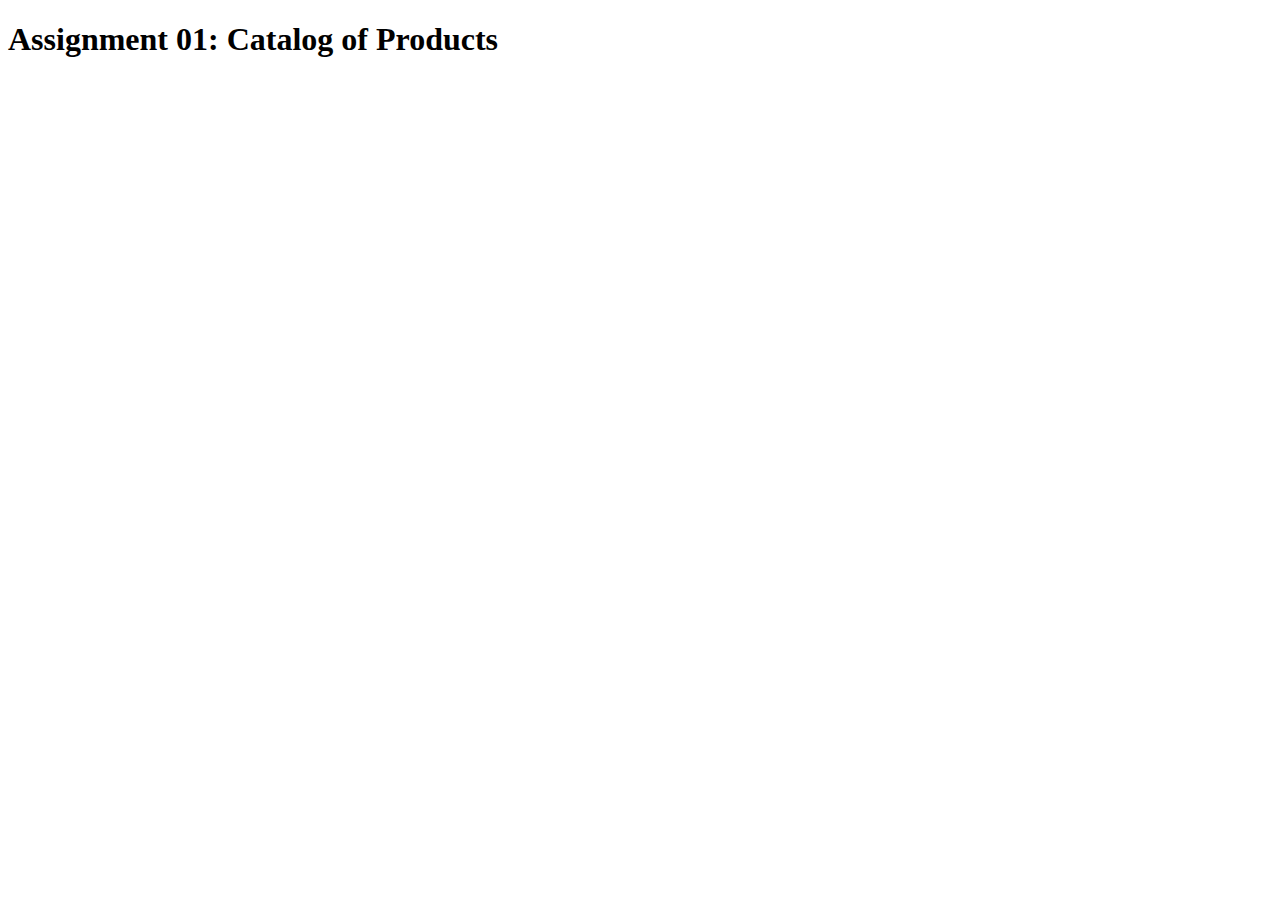
==== index.html @ 47325256 "Initial commit: - Created HTML and CSS files - Set up an images folder for future assets - Establish" ====
<!DOCTYPE html>
<html lang="en">

<head>
          <meta charset="UTF-8">
          <meta name="viewport" content="width=device-width, initial-scale=1.0">
          <title>Assignment 01: Catalog of Products</title>
</head>

<body>
          <section>
                    <h1>
                              Assignment 01: Catalog of Products
                    </h1>
          </section>
</body>

</html>
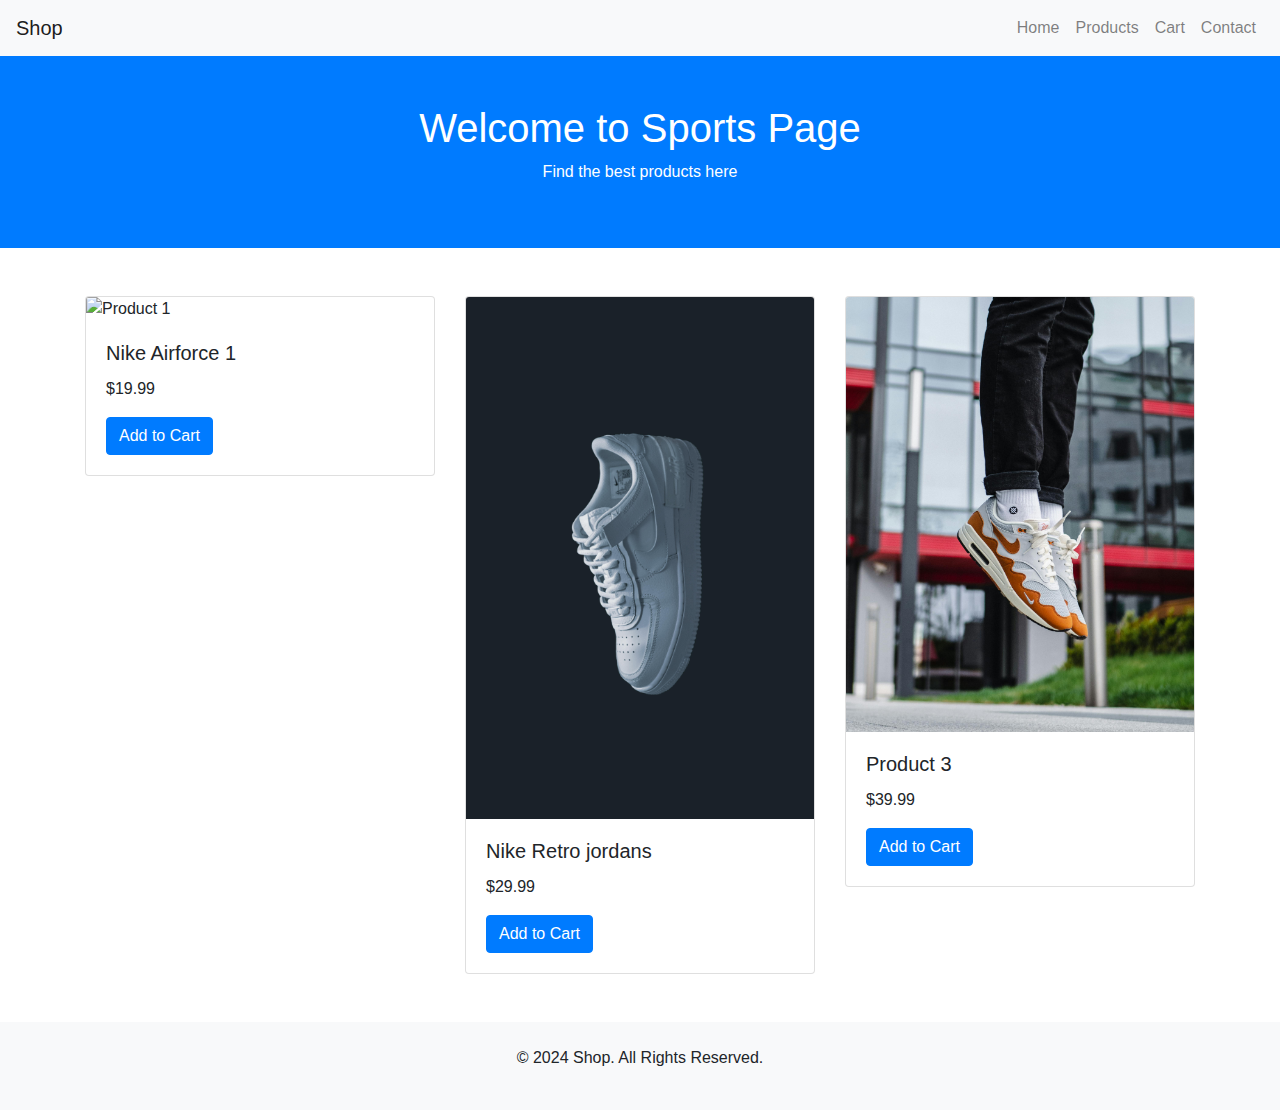
==== commit c6e1b7f1: "create a template using bootstrap and added some images" ====
--- a/index.html
+++ b/index.html
@@ -1,18 +1,89 @@
 <!DOCTYPE html>
 <html lang="en">
+<head>
+    <meta charset="UTF-8">
+    <meta name="viewport" content="width=device-width, initial-scale=1.0">
+    <title>E-commerce Page</title>
+    <link href="https://stackpath.bootstrapcdn.com/bootstrap/4.5.2/css/bootstrap.min.css" rel="stylesheet">
+</head>
+<body>
+    <!-- Navbar -->
+    <nav class="navbar navbar-expand-lg navbar-light bg-light">
+        <a class="navbar-brand" href="#">Shop</a>
+        <button class="navbar-toggler" type="button" data-toggle="collapse" data-target="#navbarNav" aria-controls="navbarNav" aria-expanded="false" aria-label="Toggle navigation">
+            <span class="navbar-toggler-icon"></span>
+        </button>
+        <div class="collapse navbar-collapse" id="navbarNav">
+            <ul class="navbar-nav ml-auto">
+                <li class="nav-item">
+                    <a class="nav-link" href="#">Home</a>
+                </li>
+                <li class="nav-item">
+                    <a class="nav-link" href="#">Products</a>
+                </li>
+                <li class="nav-item">
+                    <a class="nav-link" href="#">Cart</a>
+                </li>
+                <li class="nav-item">
+                    <a class="nav-link" href="#">Contact</a>
+                </li>
+            </ul>
+        </div>
+    </nav>
 
-<head>
-          <meta charset="UTF-8">
-          <meta name="viewport" content="width=device-width, initial-scale=1.0">
-          <title>Assignment 01: Catalog of Products</title>
-</head>
+    <!-- Header -->
+    <header class="bg-primary text-white text-center py-5">
+        <h1>Welcome to Sports Page</h1>
+        <p>Find the best products here</p>
+    </header>
 
-<body>
-          <section>
-                    <h1>
-                              Assignment 01: Catalog of Products
-                    </h1>
-          </section>
+    <!-- Product Section -->
+    <div class="container mt-5">
+        <div class="row">
+            <!-- Product Card 1 -->
+            <div class="col-md-4">
+                <div class="card">
+                    <img src="https://via.placeholder.com/300" class="card-img-top" alt="Product 1">
+                    <div class="card-body">
+                        <h5 class="card-title">Nike Airforce 1</h5>
+                        <p class="card-text">$19.99</p>
+                        <a href="#" class="btn btn-primary">Add to Cart</a>
+                    </div>
+                </div>
+            </div>
+            <!-- Product Card 2 -->
+            <div class="col-md-4">
+                <div class="card">
+                    <img src="./images/Nike AirForce.jpg" class="card-img-top" alt="Product 2">
+                    <div class="card-body">
+                        <h5 class="card-title">Nike Retro jordans </h5>
+                        <p class="card-text">$29.99</p>
+                        <a href="#" class="btn btn-primary">Add to Cart</a>
+                    </div>
+                </div>
+            </div>
+            <!-- Product Card 3 -->
+            <div class="col-md-4">
+                <div class="card">
+                    <img src="./images/nike Retro.jpg" class="card-img-top" alt="Product 3">
+                    <div class="card-body">
+                        <h5 class="card-title">Product 3</h5>
+                        <p class="card-text">$39.99</p>
+                        <a href="#" class="btn btn-primary">Add to Cart</a>
+                    </div>
+                </div>
+            </div>
+        </div>
+    </div>
+
+    <!-- Footer -->
+    <footer class="bg-light text-center py-4 mt-5">
+        <p>&copy; 2024 Shop. All Rights Reserved.</p>
+    </footer>
+
+    <!-- Bootstrap JS and dependencies -->
+    <script src="https://code.jquery.com/jquery-3.5.1.slim.min.js"></script>
+    <script src="https://cdn.jsdelivr.net/npm/@popperjs/core@2.9.3/dist/umd/popper.min.js"></script>
+    <script src="https://stackpath.bootstrapcdn.com/bootstrap/4.5.2/js/bootstrap.min.js"></script>
 </body>
-
-</html>+</html>
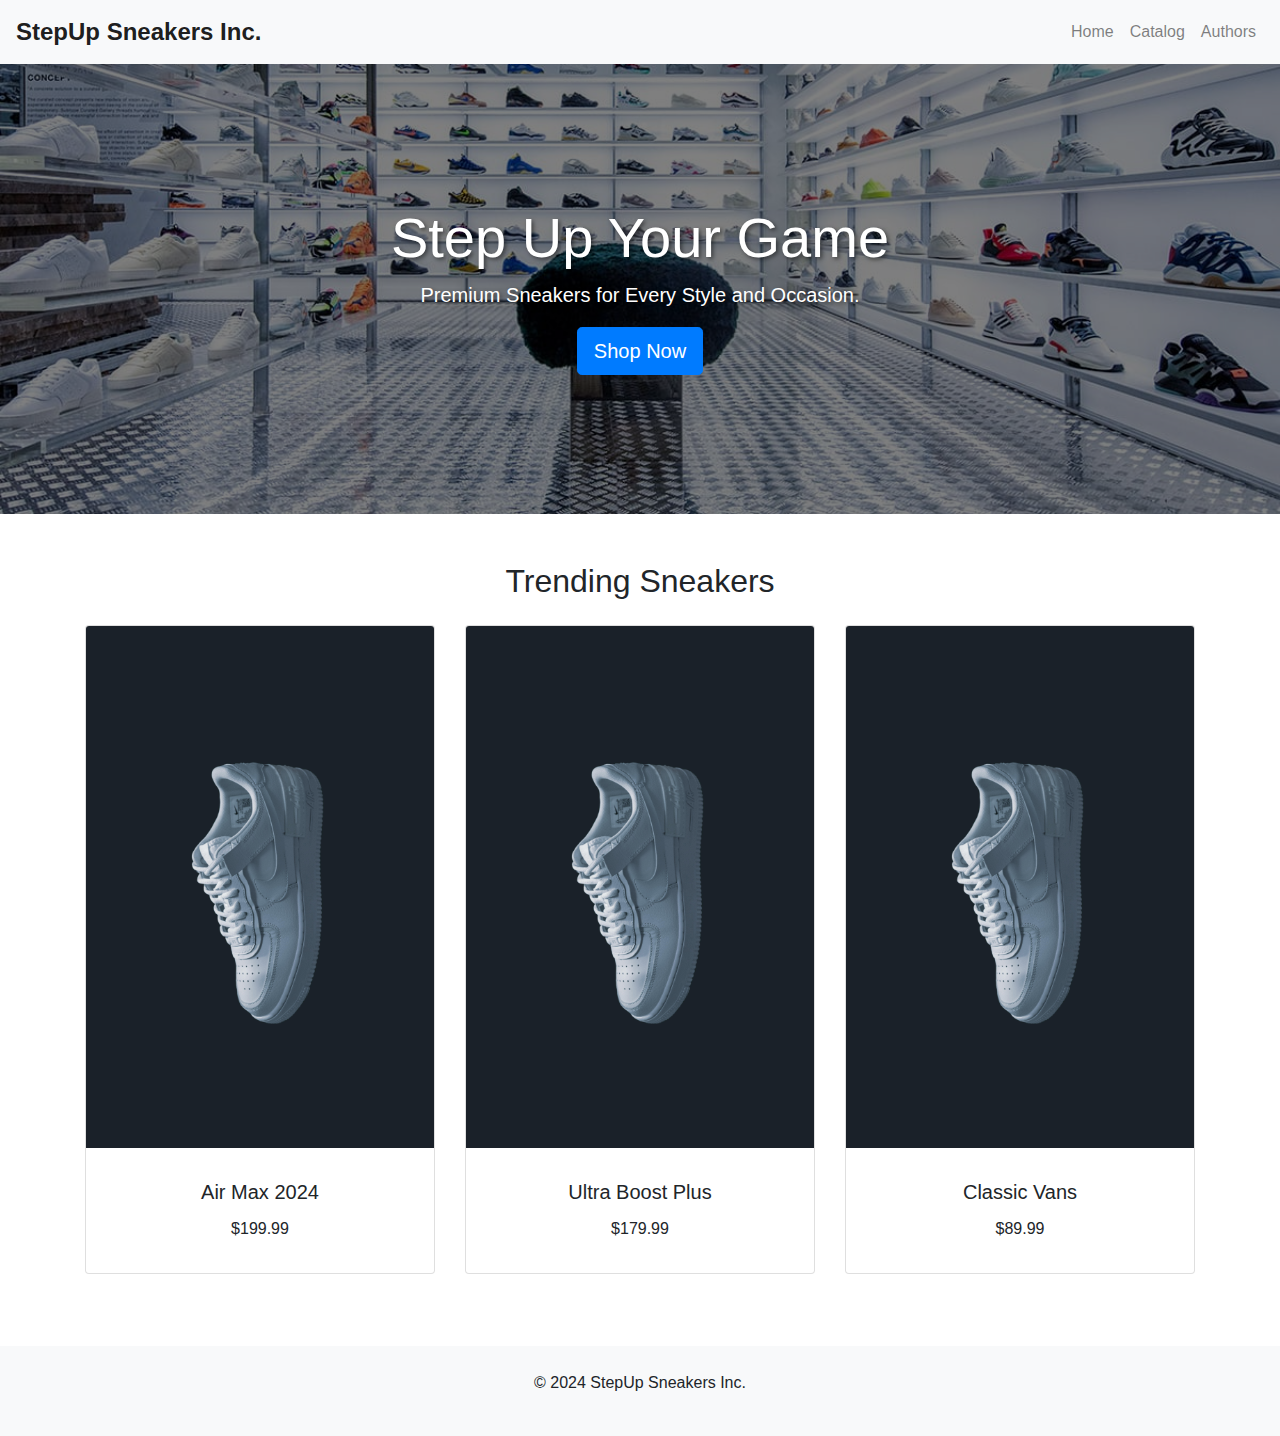
==== commit 66e21b89: "minor updates to html file" ====
--- a/index.html
+++ b/index.html
@@ -1,75 +1,70 @@
 <!DOCTYPE html>
 <html lang="en">
+
 <head>
     <meta charset="UTF-8">
     <meta name="viewport" content="width=device-width, initial-scale=1.0">
-    <title>E-commerce Page</title>
+    <title>StepUp Sneakers Inc.</title>
     <link href="https://stackpath.bootstrapcdn.com/bootstrap/4.5.2/css/bootstrap.min.css" rel="stylesheet">
+    <link href="https://cdnjs.cloudflare.com/ajax/libs/font-awesome/5.15.4/css/all.min.css" rel="stylesheet">
+    <link href="style.css" rel="stylesheet"> <!-- External CSS file -->
 </head>
+
 <body>
     <!-- Navbar -->
     <nav class="navbar navbar-expand-lg navbar-light bg-light">
-        <a class="navbar-brand" href="#">Shop</a>
+        <a class="navbar-brand" href="#">StepUp Sneakers Inc.</a>
         <button class="navbar-toggler" type="button" data-toggle="collapse" data-target="#navbarNav" aria-controls="navbarNav" aria-expanded="false" aria-label="Toggle navigation">
             <span class="navbar-toggler-icon"></span>
         </button>
         <div class="collapse navbar-collapse" id="navbarNav">
             <ul class="navbar-nav ml-auto">
-                <li class="nav-item">
-                    <a class="nav-link" href="#">Home</a>
-                </li>
-                <li class="nav-item">
-                    <a class="nav-link" href="#">Products</a>
-                </li>
-                <li class="nav-item">
-                    <a class="nav-link" href="#">Cart</a>
-                </li>
-                <li class="nav-item">
-                    <a class="nav-link" href="#">Contact</a>
-                </li>
+                <li class="nav-item"><a class="nav-link" href="#">Home</a></li>
+                <li class="nav-item"><a class="nav-link" href="#">Catalog</a></li>
+                <li class="nav-item"><a class="nav-link" href="#">Authors</a></li>
             </ul>
         </div>
     </nav>
 
-    <!-- Header -->
-    <header class="bg-primary text-white text-center py-5">
-        <h1>Welcome to Sports Page</h1>
-        <p>Find the best products here</p>
+    <!-- Hero Section -->
+    <header class="hero-section jumbotron jumbotron-fluid text-center text-white d-flex align-items-center">
+        <div class="overlay"></div>
+        <div class="container content">
+            <h1 class="display-4">Step Up Your Game</h1>
+            <p class="lead">Premium Sneakers for Every Style and Occasion.</p>
+            <a href="#" class="btn btn-primary btn-lg">Shop Now</a>
+        </div>
     </header>
 
-    <!-- Product Section -->
+    <!-- Featured Products Section -->
     <div class="container mt-5">
-        <div class="row">
-            <!-- Product Card 1 -->
-            <div class="col-md-4">
+        <h2 class="text-center mb-4">Trending Sneakers</h2>
+        <div class="row featured-products">
+            <div class="col-md-4 mb-4">
                 <div class="card">
-                    <img src="https://via.placeholder.com/300" class="card-img-top" alt="Product 1">
-                    <div class="card-body">
-                        <h5 class="card-title">Nike Airforce 1</h5>
-                        <p class="card-text">$19.99</p>
-                        <a href="#" class="btn btn-primary">Add to Cart</a>
+                    <img src="./images/Nike AirForce.jpg" class="card-img-top" alt="Sneaker 1">
+                    <div class="card-body text-center">
+                        <h5 class="card-title">Air Max 2024</h5>
+                        <p class="card-text">$199.99</p>
+                    
                     </div>
                 </div>
             </div>
-            <!-- Product Card 2 -->
-            <div class="col-md-4">
+            <div class="col-md-4 mb-4">
                 <div class="card">
-                    <img src="./images/Nike AirForce.jpg" class="card-img-top" alt="Product 2">
-                    <div class="card-body">
-                        <h5 class="card-title">Nike Retro jordans </h5>
-                        <p class="card-text">$29.99</p>
-                        <a href="#" class="btn btn-primary">Add to Cart</a>
+                    <img src="./images/Nike AirForce.jpg" class="card-img-top" alt="Sneaker 2">
+                    <div class="card-body text-center">
+                        <h5 class="card-title">Ultra Boost Plus</h5>
+                        <p class="card-text">$179.99</p>
                     </div>
                 </div>
             </div>
-            <!-- Product Card 3 -->
-            <div class="col-md-4">
+            <div class="col-md-4 mb-4">
                 <div class="card">
-                    <img src="./images/nike Retro.jpg" class="card-img-top" alt="Product 3">
-                    <div class="card-body">
-                        <h5 class="card-title">Product 3</h5>
-                        <p class="card-text">$39.99</p>
-                        <a href="#" class="btn btn-primary">Add to Cart</a>
+                    <img src="./images/Nike AirForce.jpg" class="card-img-top" alt="Sneaker 3">
+                    <div class="card-body text-center">
+                        <h5 class="card-title">Classic Vans</h5>
+                        <p class="card-text">$89.99</p>
                     </div>
                 </div>
             </div>
@@ -77,8 +72,9 @@
     </div>
 
     <!-- Footer -->
-    <footer class="bg-light text-center py-4 mt-5">
-        <p>&copy; 2024 Shop. All Rights Reserved.</p>
+    <footer class="footer text-center py-4 mt-5">
+        <p>&copy; 2024 StepUp Sneakers Inc.</p>
+
     </footer>
 
     <!-- Bootstrap JS and dependencies -->
@@ -86,4 +82,4 @@
     <script src="https://cdn.jsdelivr.net/npm/@popperjs/core@2.9.3/dist/umd/popper.min.js"></script>
     <script src="https://stackpath.bootstrapcdn.com/bootstrap/4.5.2/js/bootstrap.min.js"></script>
 </body>
-</html>
+</html>--- a/style.css
+++ b/style.css
@@ -0,0 +1,82 @@
+/* Global styles */
+body {
+          font-family: 'Helvetica Neue', Arial, sans-serif;
+          line-height: 1.6;
+}
+
+/* Navbar */
+.navbar-brand {
+          font-weight: bold;
+          font-size: 1.5rem;
+}
+
+/* Hero Section */
+.hero-section {
+          height: 50vh;
+          background-image: url('./images/Home_Page.jpg');
+          background-size: cover;
+          background-position: center;
+          position: relative;
+}
+
+.overlay {
+          position: absolute;
+          top: 0;
+          left: 0;
+          width: 100%;
+          height: 100%;
+          background: rgba(0, 0, 0, 0.5);
+}
+
+.content {
+          position: relative;
+          z-index: 1;
+}
+
+.hero-section h1,
+.hero-section p {
+          text-shadow: 2px 2px 4px rgba(0, 0, 0, 0.5);
+}
+
+/* Featured Products */
+.featured-products .card {
+          transition: transform 0.3s, box-shadow 0.3s;
+}
+
+.featured-products .card:hover {
+          transform: translateY(-5px);
+          box-shadow: 0 4px 20px rgba(0, 0, 0, 0.2);
+}
+
+/* Footer */
+.footer {
+          background-color: #f8f9fa;
+}
+
+/* Enhancements */
+.btn-outline-primary {
+          border-width: 2px;
+          transition: background-color 0.3s ease, color 0.3s ease;
+}
+
+.btn-outline-primary:hover {
+          background-color: #007bff;
+          color: #fff;
+}
+
+/* Additional improvements for responsiveness */
+@media (max-width: 768px) {
+          .hero-section h1 {
+                    font-size: 2.5rem;
+          }
+
+          .hero-section p {
+                    font-size: 1.25rem;
+          }
+}
+
+@media (min-width: 1200px) {
+          .card-body {
+                    padding: 2rem;
+          }
+}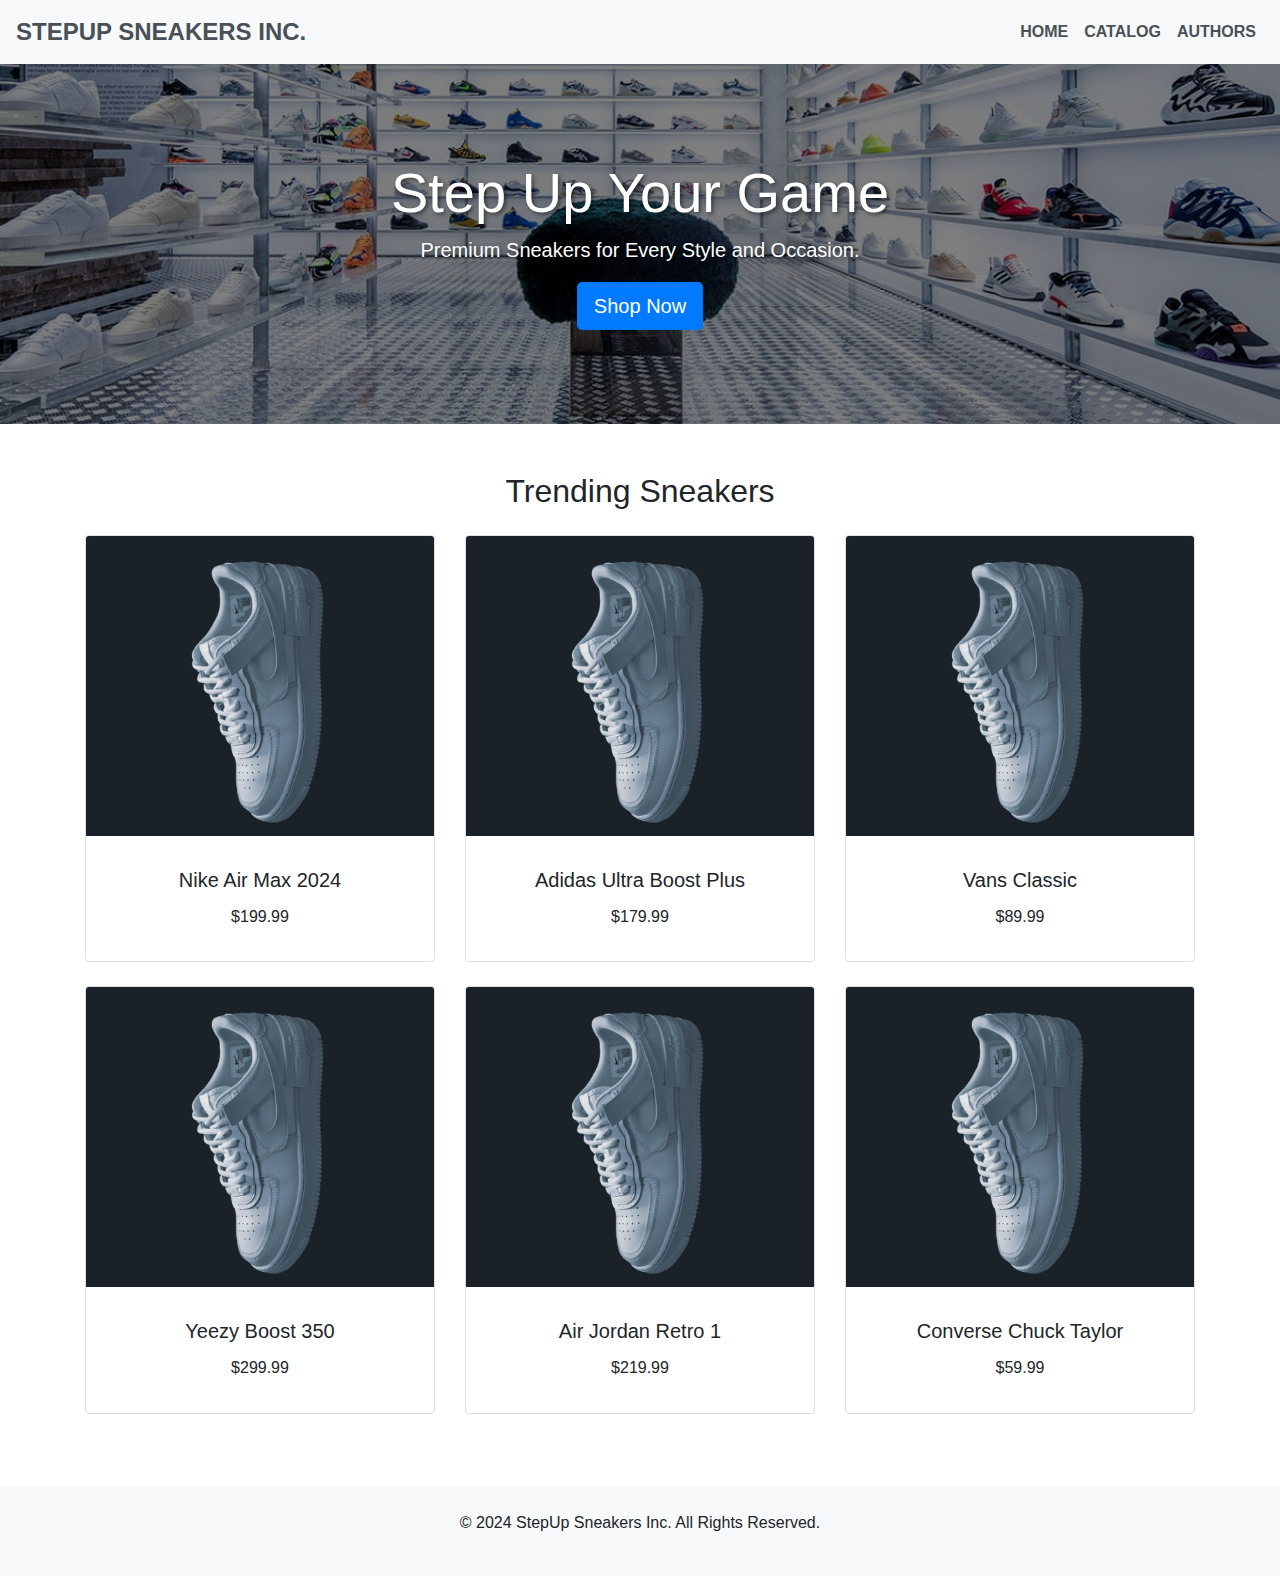
==== commit 5ceab388: "added Authors page and fixed home page catalog" ====
--- a/index.html
+++ b/index.html
@@ -8,78 +8,165 @@
     <link href="https://stackpath.bootstrapcdn.com/bootstrap/4.5.2/css/bootstrap.min.css" rel="stylesheet">
     <link href="https://cdnjs.cloudflare.com/ajax/libs/font-awesome/5.15.4/css/all.min.css" rel="stylesheet">
     <link href="style.css" rel="stylesheet"> <!-- External CSS file -->
+    <style>
+        /* Style for the sneaker card images */
+        .card-img-top {
+            height: 300px;
+            object-fit: cover;
+        }
+
+        /* Hover effect on cards */
+        .card:hover {
+            transform: translateY(-10px);
+            transition: transform 0.3s ease;
+            box-shadow: 0 4px 20px rgba(0, 0, 0, 0.2);
+        }
+    </style>
 </head>
+<body>
 
-<body>
-    <!-- Navbar -->
-    <nav class="navbar navbar-expand-lg navbar-light bg-light">
-        <a class="navbar-brand" href="#">StepUp Sneakers Inc.</a>
-        <button class="navbar-toggler" type="button" data-toggle="collapse" data-target="#navbarNav" aria-controls="navbarNav" aria-expanded="false" aria-label="Toggle navigation">
-            <span class="navbar-toggler-icon"></span>
-        </button>
-        <div class="collapse navbar-collapse" id="navbarNav">
-            <ul class="navbar-nav ml-auto">
-                <li class="nav-item"><a class="nav-link" href="#">Home</a></li>
-                <li class="nav-item"><a class="nav-link" href="#">Catalog</a></li>
-                <li class="nav-item"><a class="nav-link" href="#">Authors</a></li>
-            </ul>
-        </div>
-    </nav>
 
-    <!-- Hero Section -->
+
+
+<!-- Navbar -->
+<nav class="navbar navbar-expand-lg navbar-light" style="background-color: #f8f9fa; box-shadow: 0 4px 6px rgba(0, 0, 0, 0.1);">
+    <a class="navbar-brand font-weight-bold text-uppercase" href="#" style="font-size: 1.5rem; color: #495057;">
+        StepUp Sneakers Inc.
+    </a>
+    <button class="navbar-toggler" type="button" data-toggle="collapse" data-target="#navbarNav" aria-controls="navbarNav" aria-expanded="false" aria-label="Toggle navigation">
+        <span class="navbar-toggler-icon"></span>
+    </button>
+    <div class="collapse navbar-collapse" id="navbarNav">
+        <ul class="navbar-nav ml-auto">
+            <li class="nav-item">
+                <a class="nav-link text-uppercase" href="index.html" style="color: #495057; font-weight: 600; transition: color 0.3s, text-decoration 0.3s;">
+                    Home
+                </a>
+            </li>
+            <li class="nav-item">
+                <a class="nav-link text-uppercase" href="catalog.html" style="color: #495057; font-weight: 600; transition: color 0.3s, text-decoration 0.3s;">
+                    Catalog
+                </a>
+            </li>
+            <li class="nav-item">
+                <a class="nav-link text-uppercase" href="authors.html" style="color: #495057; font-weight: 600; transition: color 0.3s, text-decoration 0.3s;">
+                    Authors
+                </a>
+            </li>
+        </ul>
+    </div>
+</nav>
+
+<!-- CSS for hover effect -->
+<style>
+    .navbar-nav .nav-link:hover {
+        color: #007bff; /* Change to your desired hover color */
+        text-decoration: underline;
+    }
+</style>
+
+
+
+
+
+
+<!-- Hero Section -->
     <header class="hero-section jumbotron jumbotron-fluid text-center text-white d-flex align-items-center">
         <div class="overlay"></div>
         <div class="container content">
             <h1 class="display-4">Step Up Your Game</h1>
             <p class="lead">Premium Sneakers for Every Style and Occasion.</p>
-            <a href="#" class="btn btn-primary btn-lg">Shop Now</a>
+            <a href="catalog.html" class="btn btn-primary btn-lg">Shop Now</a>
         </div>
     </header>
 
-    <!-- Featured Products Section -->
+
+
+
+
+
+
+<!-- Featured Products Section -->
     <div class="container mt-5">
         <h2 class="text-center mb-4">Trending Sneakers</h2>
-        <div class="row featured-products">
+        <div class="row">
+            <!-- Sneaker 1 -->
             <div class="col-md-4 mb-4">
-                <div class="card">
-                    <img src="./images/Nike AirForce.jpg" class="card-img-top" alt="Sneaker 1">
+                <div class="card h-100">
+                    <img src="./images/Nike AirForce.jpg" class="card-img-top" alt="Nike Air Max 2024">
                     <div class="card-body text-center">
-                        <h5 class="card-title">Air Max 2024</h5>
+                        <h5 class="card-title">Nike Air Max 2024</h5>
                         <p class="card-text">$199.99</p>
-                    
                     </div>
                 </div>
             </div>
+            <!-- Sneaker 2 -->
             <div class="col-md-4 mb-4">
-                <div class="card">
-                    <img src="./images/Nike AirForce.jpg" class="card-img-top" alt="Sneaker 2">
+                <div class="card h-100">
+                    <img src="./images/Nike AirForce.jpg" class="card-img-top" alt="Adidas Ultra Boost Plus">
                     <div class="card-body text-center">
-                        <h5 class="card-title">Ultra Boost Plus</h5>
+                        <h5 class="card-title">Adidas Ultra Boost Plus</h5>
                         <p class="card-text">$179.99</p>
                     </div>
                 </div>
             </div>
+            <!-- Sneaker 3 -->
             <div class="col-md-4 mb-4">
-                <div class="card">
-                    <img src="./images/Nike AirForce.jpg" class="card-img-top" alt="Sneaker 3">
+                <div class="card h-100">
+                    <img src="./images/Nike AirForce.jpg"class="card-img-top" alt="Vans Classic">
                     <div class="card-body text-center">
-                        <h5 class="card-title">Classic Vans</h5>
+                        <h5 class="card-title">Vans Classic</h5>
                         <p class="card-text">$89.99</p>
+                    </div>
+                </div>
+            </div>
+            <!-- Sneaker 4 -->
+            <div class="col-md-4 mb-4">
+                <div class="card h-100">
+                    <img src="./images/Nike AirForce.jpg" class="card-img-top" alt="Yeezy Boost 350">
+                    <div class="card-body text-center">
+                        <h5 class="card-title">Yeezy Boost 350</h5>
+                        <p class="card-text">$299.99</p>
+                    </div>
+                </div>
+            </div>
+            <!-- Sneaker 5 -->
+            <div class="col-md-4 mb-4">
+                <div class="card h-100">
+                    <img src="./images/Nike AirForce.jpg" class="card-img-top" alt="Air Jordan Retro 1">
+                    <div class="card-body text-center">
+                        <h5 class="card-title">Air Jordan Retro 1</h5>
+                        <p class="card-text">$219.99</p>
+                    </div>
+                </div>
+            </div>
+            <!-- Sneaker 6 -->
+            <div class="col-md-4 mb-4">
+                <div class="card h-100">
+                    <img src="./images/Nike AirForce.jpg" class="card-img-top" alt="Converse Chuck Taylor">
+                    <div class="card-body text-center">
+                        <h5 class="card-title">Converse Chuck Taylor</h5>
+                        <p class="card-text">$59.99</p>
                     </div>
                 </div>
             </div>
         </div>
     </div>
 
-    <!-- Footer -->
-    <footer class="footer text-center py-4 mt-5">
-        <p>&copy; 2024 StepUp Sneakers Inc.</p>
 
+
+
+
+
+<!-- Footer -->
+    <footer class="footer text-center mt-5 py-4 bg-light">
+        <p>&copy; 2024 StepUp Sneakers Inc. All Rights Reserved.</p>
     </footer>
 
-    <!-- Bootstrap JS and dependencies -->
+
+<!-- Bootstrap JS and dependencies -->
     <script src="https://code.jquery.com/jquery-3.5.1.slim.min.js"></script>
     <script src="https://cdn.jsdelivr.net/npm/@popperjs/core@2.9.3/dist/umd/popper.min.js"></script>
     <script src="https://stackpath.bootstrapcdn.com/bootstrap/4.5.2/js/bootstrap.min.js"></script>
 </body>
-</html>+</html>
--- a/style.css
+++ b/style.css
@@ -12,7 +12,7 @@
 
 /* Hero Section */
 .hero-section {
-          height: 50vh;
+          height: 40vh;
           background-image: url('./images/Home_Page.jpg');
           background-size: cover;
           background-position: center;
@@ -79,4 +79,9 @@
           .card-body {
                     padding: 2rem;
           }
+}
+.card:hover {
+          transform: translateY(-10px);
+          transition: transform 0.3s ease;
+          box-shadow: 0 4px 20px rgba(0, 0, 0, 0.2);
 }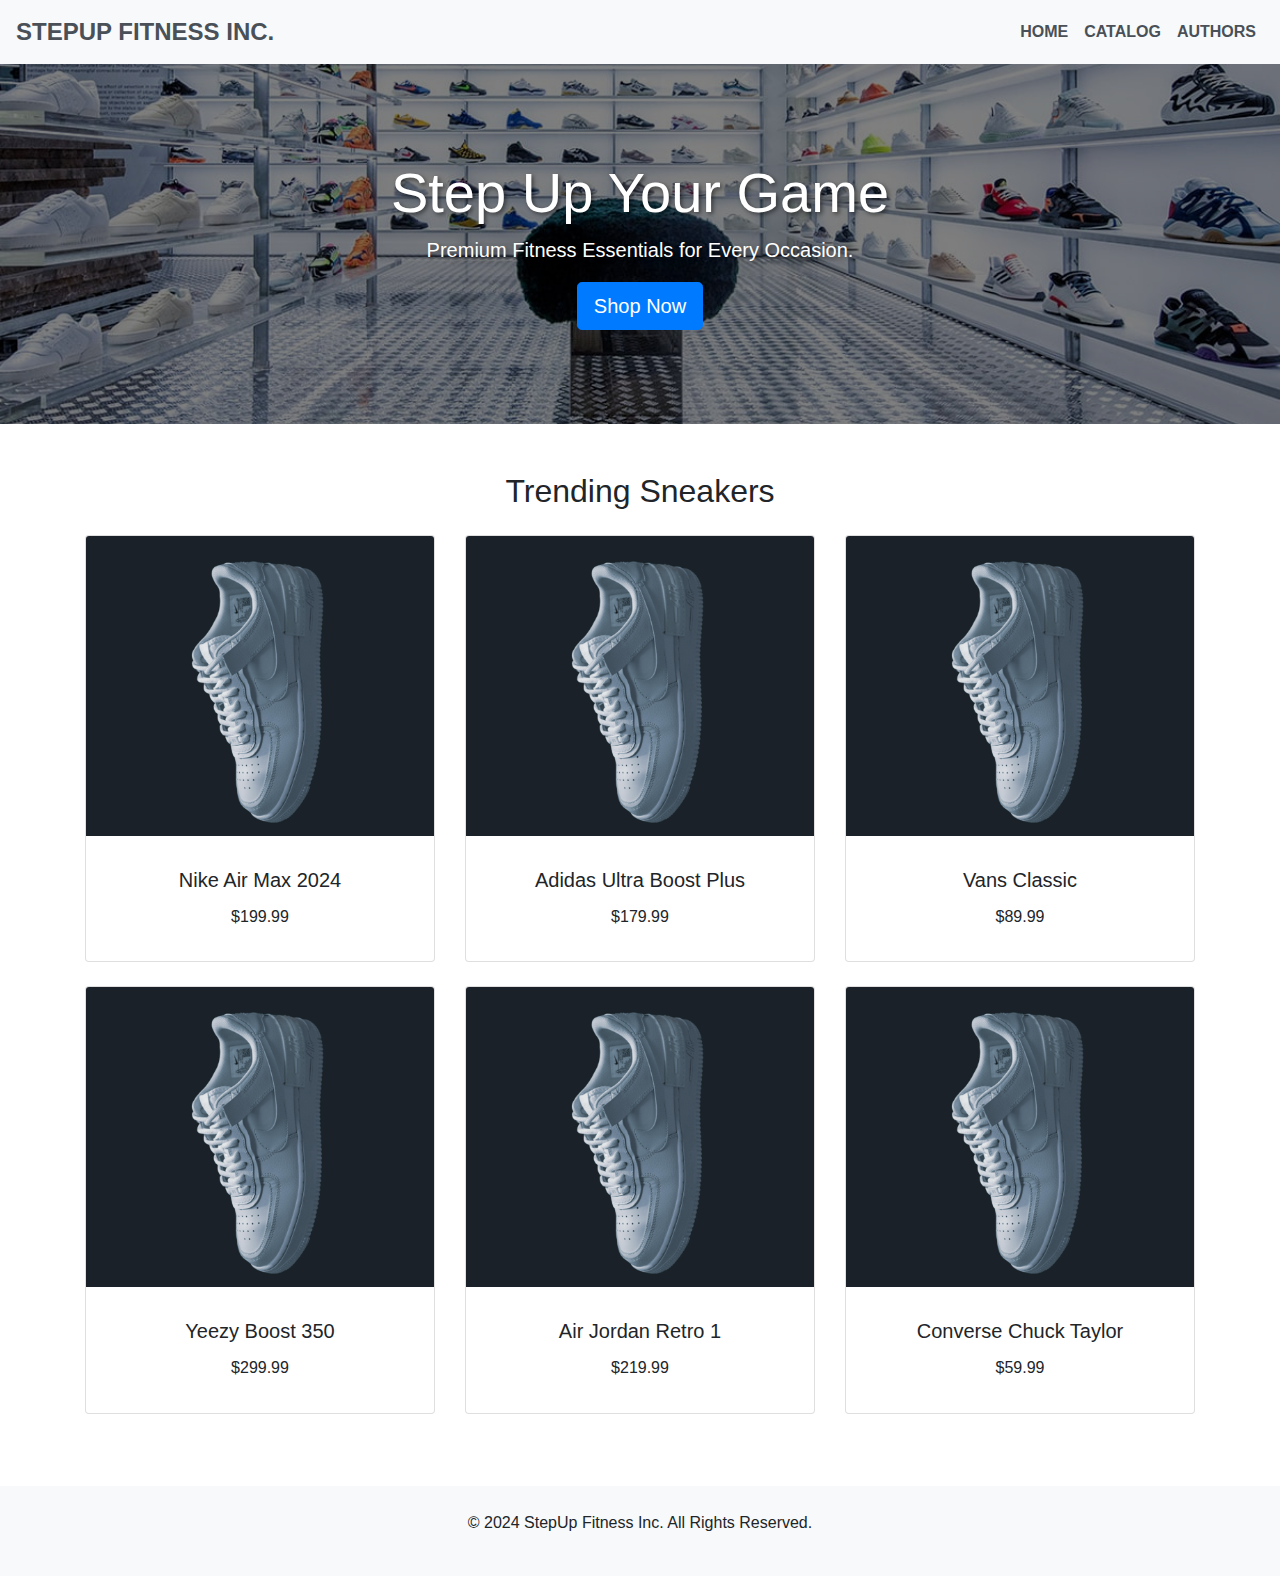
==== commit d5b5511e: "Change website name" ====
--- a/index.html
+++ b/index.html
@@ -4,7 +4,7 @@
 <head>
     <meta charset="UTF-8">
     <meta name="viewport" content="width=device-width, initial-scale=1.0">
-    <title>StepUp Sneakers Inc.</title>
+    <title>StepUp Fitness Inc.</title>
     <link href="https://stackpath.bootstrapcdn.com/bootstrap/4.5.2/css/bootstrap.min.css" rel="stylesheet">
     <link href="https://cdnjs.cloudflare.com/ajax/libs/font-awesome/5.15.4/css/all.min.css" rel="stylesheet">
     <link href="style.css" rel="stylesheet"> <!-- External CSS file -->
@@ -31,7 +31,7 @@
 <!-- Navbar -->
 <nav class="navbar navbar-expand-lg navbar-light" style="background-color: #f8f9fa; box-shadow: 0 4px 6px rgba(0, 0, 0, 0.1);">
     <a class="navbar-brand font-weight-bold text-uppercase" href="#" style="font-size: 1.5rem; color: #495057;">
-        StepUp Sneakers Inc.
+        StepUp Fitness Inc.
     </a>
     <button class="navbar-toggler" type="button" data-toggle="collapse" data-target="#navbarNav" aria-controls="navbarNav" aria-expanded="false" aria-label="Toggle navigation">
         <span class="navbar-toggler-icon"></span>
@@ -75,7 +75,7 @@
         <div class="overlay"></div>
         <div class="container content">
             <h1 class="display-4">Step Up Your Game</h1>
-            <p class="lead">Premium Sneakers for Every Style and Occasion.</p>
+            <p class="lead">Premium Fitness Essentials for Every Occasion.</p>
             <a href="catalog.html" class="btn btn-primary btn-lg">Shop Now</a>
         </div>
     </header>
@@ -160,7 +160,7 @@
 
 <!-- Footer -->
     <footer class="footer text-center mt-5 py-4 bg-light">
-        <p>&copy; 2024 StepUp Sneakers Inc. All Rights Reserved.</p>
+        <p>&copy; 2024 StepUp Fitness Inc. All Rights Reserved.</p>
     </footer>
 
 
--- a/style.css
+++ b/style.css
@@ -36,6 +36,14 @@
 .hero-section h1,
 .hero-section p {
           text-shadow: 2px 2px 4px rgba(0, 0, 0, 0.5);
+}
+
+.hero2-section {
+    height: 40vh;
+    background-image: url('./images/equipmentcover.jpg');
+    background-size: cover;
+    background-position: center;
+    position: relative;
 }
 
 /* Featured Products */
@@ -84,4 +92,34 @@
           transform: translateY(-10px);
           transition: transform 0.3s ease;
           box-shadow: 0 4px 20px rgba(0, 0, 0, 0.2);
-}+}
+
+.author-info {
+    margin-top: 50px;
+    background-image: url('./images/authorspage.png');
+    background-size: cover;
+    background-position: center;
+    color: white;
+    border-radius: 10px;
+    padding: 40px;
+    position: relative;
+    box-shadow: 0 8px 20px rgba(0, 0, 0, 0.2);
+}
+
+.author-info::before {
+    content: '';
+    position: absolute;
+    top: 0;
+    left: 0;
+    width: 100%;
+    height: 100%;
+    background-color: rgba(0, 0, 0, 0.4);
+    border-radius: 10px;
+    z-index: 0;
+}
+
+.author-info h2, .author-info p {
+    position: relative;
+    z-index: 1;
+    color: white;
+}
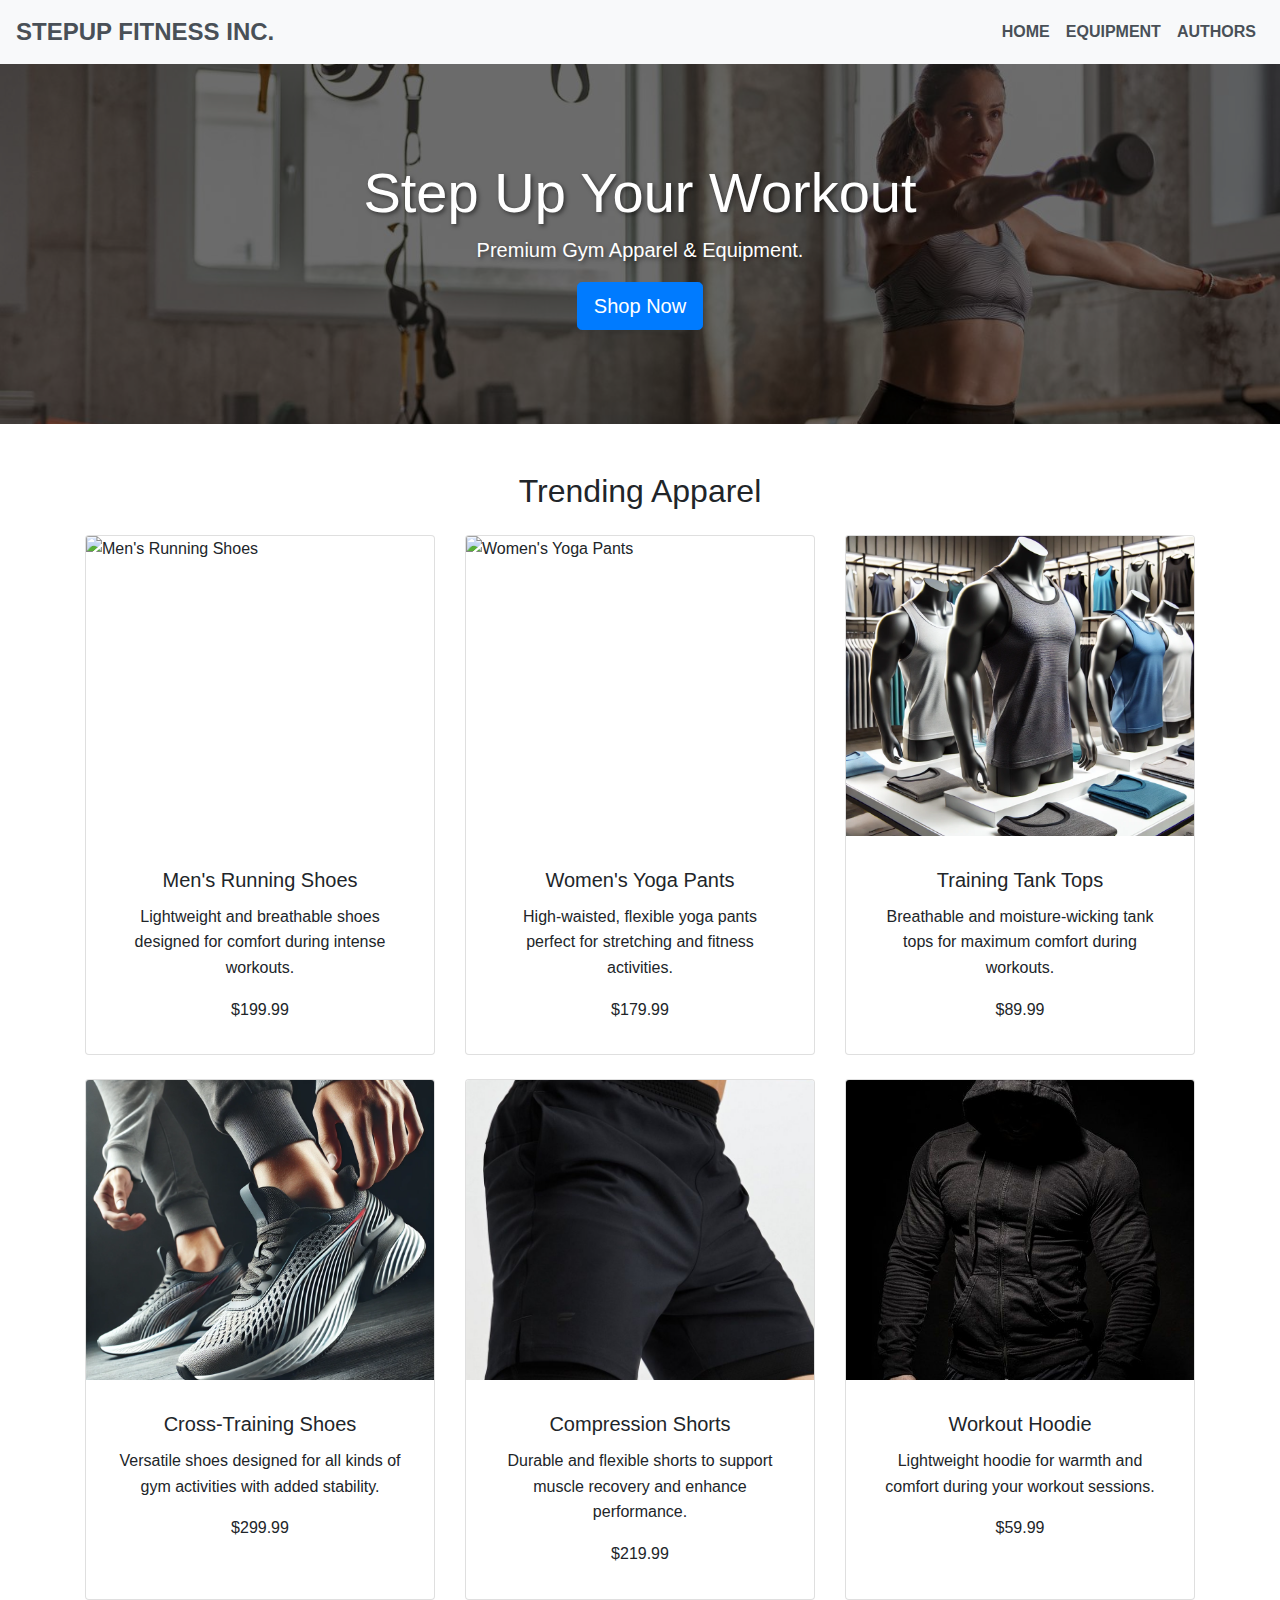
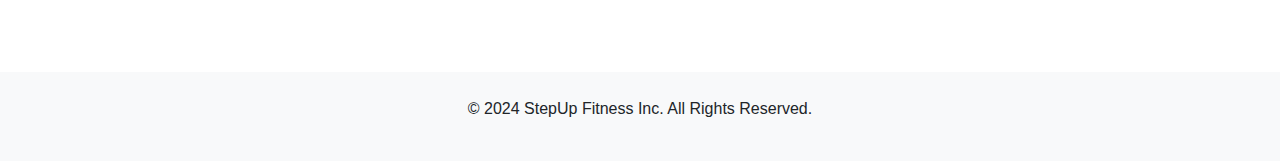
==== commit aba1cb5b: "My final Commits" ====
--- a/index.html
+++ b/index.html
@@ -25,9 +25,6 @@
 </head>
 <body>
 
-
-
-
 <!-- Navbar -->
 <nav class="navbar navbar-expand-lg navbar-light" style="background-color: #f8f9fa; box-shadow: 0 4px 6px rgba(0, 0, 0, 0.1);">
     <a class="navbar-brand font-weight-bold text-uppercase" href="#" style="font-size: 1.5rem; color: #495057;">
@@ -45,7 +42,7 @@
             </li>
             <li class="nav-item">
                 <a class="nav-link text-uppercase" href="catalog.html" style="color: #495057; font-weight: 600; transition: color 0.3s, text-decoration 0.3s;">
-                    Catalog
+                    Equipment
                 </a>
             </li>
             <li class="nav-item">
@@ -65,108 +62,97 @@
     }
 </style>
 
-
-
-
-
-
 <!-- Hero Section -->
-    <header class="hero-section jumbotron jumbotron-fluid text-center text-white d-flex align-items-center">
-        <div class="overlay"></div>
-        <div class="container content">
-            <h1 class="display-4">Step Up Your Game</h1>
-            <p class="lead">Premium Fitness Essentials for Every Occasion.</p>
-            <a href="catalog.html" class="btn btn-primary btn-lg">Shop Now</a>
-        </div>
-    </header>
-
-
-
-
-
-
+<header class="hero-section jumbotron jumbotron-fluid text-center text-white d-flex align-items-center">
+    <div class="overlay"></div>
+    <div class="container content">
+        <h1 class="display-4">Step Up Your Workout</h1>
+        <p class="lead">Premium Gym Apparel & Equipment.</p>
+        <a href="catalog.html" class="btn btn-primary btn-lg">Shop Now</a>
+    </div>
+</header>
 
 <!-- Featured Products Section -->
-    <div class="container mt-5">
-        <h2 class="text-center mb-4">Trending Sneakers</h2>
-        <div class="row">
-            <!-- Sneaker 1 -->
-            <div class="col-md-4 mb-4">
-                <div class="card h-100">
-                    <img src="./images/Nike AirForce.jpg" class="card-img-top" alt="Nike Air Max 2024">
-                    <div class="card-body text-center">
-                        <h5 class="card-title">Nike Air Max 2024</h5>
-                        <p class="card-text">$199.99</p>
-                    </div>
+<div class="container mt-5">
+    <h2 class="text-center mb-4">Trending Apparel</h2>
+    <div class="row">
+        <!-- Product 1 -->
+        <div class="col-md-4 mb-4">
+            <div class="card h-100">
+                <img src="./images/pexels-melvin-buezo-1253763-2529148.jpg" class="card-img-top" alt="Men's Running Shoes">
+                <div class="card-body text-center">
+                    <h5 class="card-title">Men's Running Shoes</h5>
+                    <p class="card-text">Lightweight and breathable shoes designed for comfort during intense workouts.</p>
+                    <p class="card-text">$199.99</p>
                 </div>
             </div>
-            <!-- Sneaker 2 -->
-            <div class="col-md-4 mb-4">
-                <div class="card h-100">
-                    <img src="./images/Nike AirForce.jpg" class="card-img-top" alt="Adidas Ultra Boost Plus">
-                    <div class="card-body text-center">
-                        <h5 class="card-title">Adidas Ultra Boost Plus</h5>
-                        <p class="card-text">$179.99</p>
-                    </div>
+        </div>
+        <!-- Product 2 -->
+        <div class="col-md-4 mb-4">
+            <div class="card h-100">
+                <img src="./images/pexels-photo-2774172.jpeg" class="card-img-top" alt="Women's Yoga Pants">
+                <div class="card-body text-center">
+                    <h5 class="card-title">Women's Yoga Pants</h5>
+                    <p class="card-text">High-waisted, flexible yoga pants perfect for stretching and fitness activities.</p>
+                    <p class="card-text">$179.99</p>
                 </div>
             </div>
-            <!-- Sneaker 3 -->
-            <div class="col-md-4 mb-4">
-                <div class="card h-100">
-                    <img src="./images/Nike AirForce.jpg"class="card-img-top" alt="Vans Classic">
-                    <div class="card-body text-center">
-                        <h5 class="card-title">Vans Classic</h5>
-                        <p class="card-text">$89.99</p>
-                    </div>
+        </div>
+        <!-- Product 3 -->
+        <div class="col-md-4 mb-4">
+            <div class="card h-100">
+                <img src="./images/image.webp" class="card-img-top" alt="Training Tank Tops">
+                <div class="card-body text-center">
+                    <h5 class="card-title">Training Tank Tops</h5>
+                    <p class="card-text">Breathable and moisture-wicking tank tops for maximum comfort during workouts.</p>
+                    <p class="card-text">$89.99</p>
                 </div>
             </div>
-            <!-- Sneaker 4 -->
-            <div class="col-md-4 mb-4">
-                <div class="card h-100">
-                    <img src="./images/Nike AirForce.jpg" class="card-img-top" alt="Yeezy Boost 350">
-                    <div class="card-body text-center">
-                        <h5 class="card-title">Yeezy Boost 350</h5>
-                        <p class="card-text">$299.99</p>
-                    </div>
+        </div>
+        <!-- Product 4 -->
+        <div class="col-md-4 mb-4">
+            <div class="card h-100">
+                <img src="./images/tcross trainig shoes .webp" class="card-img-top" alt="Cross-Training Shoes">
+                <div class="card-body text-center">
+                    <h5 class="card-title">Cross-Training Shoes</h5>
+                    <p class="card-text">Versatile shoes designed for all kinds of gym activities with added stability.</p>
+                    <p class="card-text">$299.99</p>
                 </div>
             </div>
-            <!-- Sneaker 5 -->
-            <div class="col-md-4 mb-4">
-                <div class="card h-100">
-                    <img src="./images/Nike AirForce.jpg" class="card-img-top" alt="Air Jordan Retro 1">
-                    <div class="card-body text-center">
-                        <h5 class="card-title">Air Jordan Retro 1</h5>
-                        <p class="card-text">$219.99</p>
-                    </div>
+        </div>
+        <!-- Product 5 -->
+        <div class="col-md-4 mb-4">
+            <div class="card h-100">
+                <img src="./images/compression shorts .jpeg" class="card-img-top" alt="Compression Shorts">
+                <div class="card-body text-center">
+                    <h5 class="card-title">Compression Shorts</h5>
+                    <p class="card-text">Durable and flexible shorts to support muscle recovery and enhance performance.</p>
+                    <p class="card-text">$219.99</p>
                 </div>
             </div>
-            <!-- Sneaker 6 -->
-            <div class="col-md-4 mb-4">
-                <div class="card h-100">
-                    <img src="./images/Nike AirForce.jpg" class="card-img-top" alt="Converse Chuck Taylor">
-                    <div class="card-body text-center">
-                        <h5 class="card-title">Converse Chuck Taylor</h5>
-                        <p class="card-text">$59.99</p>
-                    </div>
+        </div>
+        <!-- Product 6 -->
+        <div class="col-md-4 mb-4">
+            <div class="card h-100">
+                <img src="./images/hoodie.jpg" class="card-img-top" alt="Workout Hoodie">
+                <div class="card-body text-center">
+                    <h5 class="card-title">Workout Hoodie</h5>
+                    <p class="card-text">Lightweight hoodie for warmth and comfort during your workout sessions.</p>
+                    <p class="card-text">$59.99</p>
                 </div>
             </div>
         </div>
     </div>
-
-
-
-
-
+</div>
 
 <!-- Footer -->
-    <footer class="footer text-center mt-5 py-4 bg-light">
-        <p>&copy; 2024 StepUp Fitness Inc. All Rights Reserved.</p>
-    </footer>
-
+<footer class="footer text-center mt-5 py-4 bg-light">
+    <p>&copy; 2024 StepUp Fitness Inc. All Rights Reserved.</p>
+</footer>
 
 <!-- Bootstrap JS and dependencies -->
-    <script src="https://code.jquery.com/jquery-3.5.1.slim.min.js"></script>
-    <script src="https://cdn.jsdelivr.net/npm/@popperjs/core@2.9.3/dist/umd/popper.min.js"></script>
-    <script src="https://stackpath.bootstrapcdn.com/bootstrap/4.5.2/js/bootstrap.min.js"></script>
+<script src="https://code.jquery.com/jquery-3.5.1.slim.min.js"></script>
+<script src="https://cdn.jsdelivr.net/npm/@popperjs/core@2.9.3/dist/umd/popper.min.js"></script>
+<script src="https://stackpath.bootstrapcdn.com/bootstrap/4.5.2/js/bootstrap.min.js"></script>
 </body>
-</html>
+</html>--- a/style.css
+++ b/style.css
@@ -13,7 +13,7 @@
 /* Hero Section */
 .hero-section {
           height: 40vh;
-          background-image: url('./images/Home_Page.jpg');
+          background-image: url('./images/wholesale-fitness-clothing.jpg');
           background-size: cover;
           background-position: center;
           position: relative;
